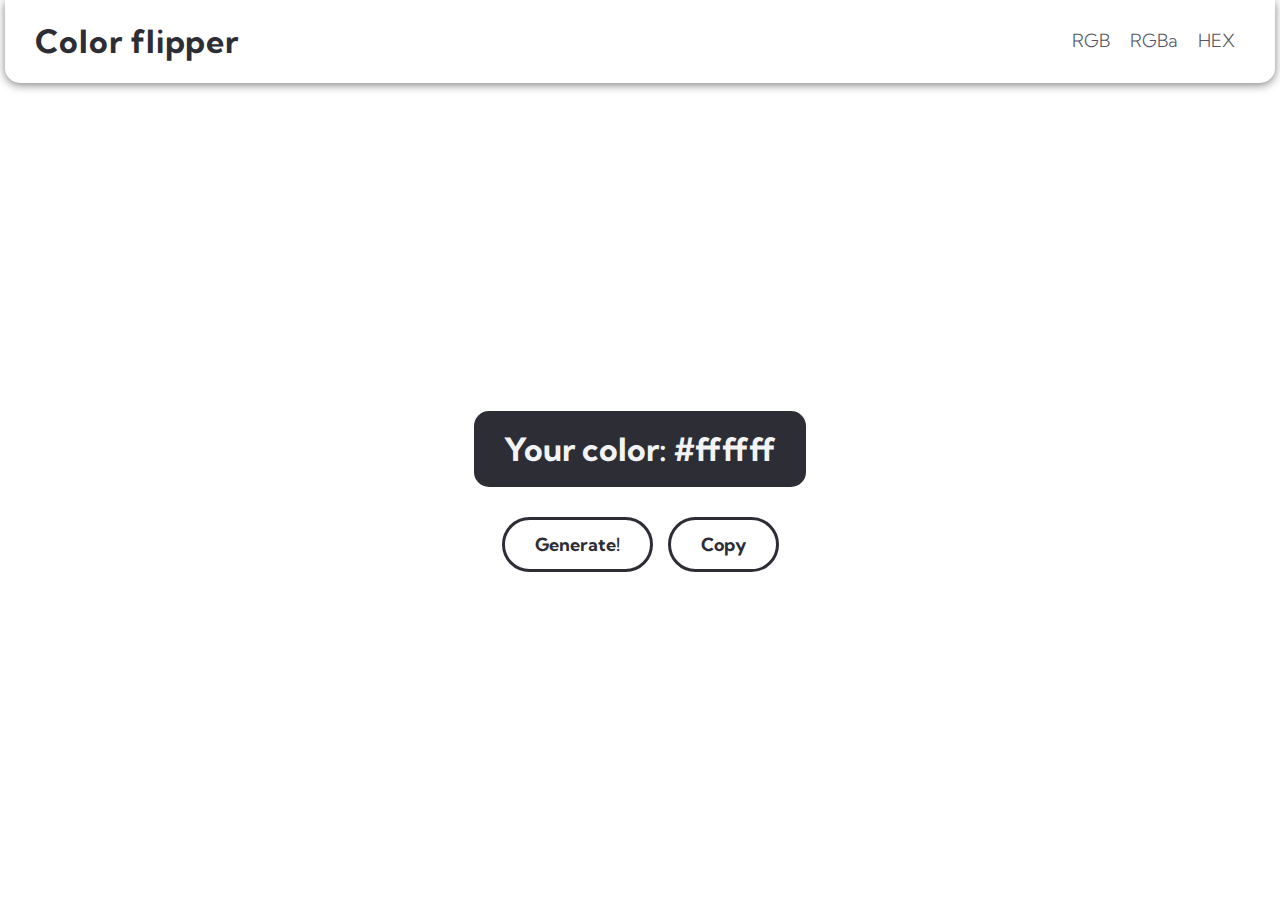
==== hex.html @ 045ec37d "add visual setup n basic app" ====
<!DOCTYPE html>
<html class="page" lang="en">
<head>
    <meta charset="UTF-8">
    <meta name="viewport" content="width=device-width, initial-scale=1.0">

    <link href="https://fonts.googleapis.com/css2?family=Kumbh+Sans:wght@300;400;700&display=swap" rel="stylesheet">
    <link rel="stylesheet" href="styles/css/normalize.css">
    <link rel="stylesheet" href="styles/css/main.css">
    
    <title>Color flipper</title>
</head>
<body class="page__body">
    <div class="page__bodyWrapper">
        <!-- Header -->
        <header class="header page__header">
            <h1 class="header__title">Color flipper</h1>
            <button class="header__button header__button--closed" id="header__button">
                <svg class="header__icon header__icon--menu" 
                     viewBox="0 0 32 32" xmlns="http://www.w3.org/2000/svg">
                    <path d="M5 8h22M5 16h22M27 24H5" stroke-width="3" stroke="#2d2d36" stroke-linecap="round"/>
                </svg>
                <svg class="header__icon header__icon--cross" 
                     viewBox="0 0 32 32" xmlns="http://www.w3.org/2000/svg">
                    <path d="M7 24L25 8M25 24L7 8" stroke-width="3" stroke="#2d2d36" stroke-linecap="round"/>
                </svg>
            </button>
            <nav class="header__nav header__nav--closed">
                <ul class="header__menu">
                    <li class="header__menuItem">
                        <a href="#" class="header__menuLink"><span>RGB</span></a>
                    </li>
                    <li class="header__menuItem">
                        <a href="#" class="header__menuLink"><span>RGBa</span></a>
                    </li>
                    <li class="header__menuItem">
                        <a href="#" class="header__menuLink"><span>HEX</span></a>
                    </li>
                </ul>
            </nav>
        </header>
        <!-- Main -->
        <main class="main page__main">
            <div class="main__container">
                <h2 class="main__title">
                    Your color:
                    <span class="color main__color" id="currentColor">
                        #ffffff
                    </span>
                </h2>
                <div class="main__buttonsWrapper">
                    <button class="main__button" id="buttonGenerate">Generate!</button>
                    <button class="main__button" id="buttonCopy">Copy</button>
                </div>
            </div>
        </main>
    </div>
    <!-- App -->
    <script src="script/app.js"></script>
    <script src="script/header.js"></script>
</body>
</html>
---- styles/css/main.css ----
.page__body {
  font-family: 'Kumbh Sans', sans-serif;
  height: 100vh;
  display: -ms-grid;
  display: grid;
}

.page__bodyWrapper {
  grid-row: 1 / -1;
  display: -ms-grid;
  display: grid;
  -ms-grid-rows: [header-start] min-content [header-end appBody-start] 1fr [appBody-end];
      grid-template-rows: [header-start] -webkit-min-content [header-end appBody-start] 1fr [appBody-end];
      grid-template-rows: [header-start] min-content [header-end appBody-start] 1fr [appBody-end];
  -ms-grid-columns: 1fr;
      grid-template-columns: 1fr;
}

.page__header {
  grid-row: header-start / header-end;
  z-index: 1;
}

.page__main {
  grid-row: appBody-start / appBody-end;
}

.page {
  -webkit-box-sizing: border-box;
          box-sizing: border-box;
}

*, *::before, *::after {
  -webkit-box-sizing: inherit;
          box-sizing: inherit;
}

.header {
  background-color: #ffffff;
  color: #2d2d36;
  margin: 0 5px;
  padding: 15px 30px;
  -webkit-box-shadow: 0 2px 10px grey;
          box-shadow: 0 2px 10px grey;
  border-bottom-left-radius: 15px;
  border-bottom-right-radius: 15px;
  position: relative;
  display: -webkit-box;
  display: -ms-flexbox;
  display: flex;
  -webkit-box-pack: justify;
      -ms-flex-pack: justify;
          justify-content: space-between;
  -webkit-box-align: center;
      -ms-flex-align: center;
          align-items: center;
}

.header__title {
  margin: 0;
  letter-spacing: 0.05ch;
}

@media (max-width: 480px) {
  .header__title {
    margin: 0;
    letter-spacing: 0.1ch;
    font-size: 24px;
  }
}

@media (min-width: 480px) {
  .header__button {
    display: none;
  }
}

@media (max-width: 480px) {
  .header__button {
    border: none;
    background-color: transparent;
    padding: 0;
  }
  .header__icon {
    width: 38px;
    height: 38px;
  }
  .header__button--closed .header__icon--cross {
    display: none;
  }
  .header__nav--closed {
    display: none;
  }
  .header__button--opened .header__icon--menu {
    display: none;
  }
  .header__nav--opened {
    display: block;
  }
}

@media (max-width: 480px) {
  .header__nav {
    background-color: #2d2d36;
    position: absolute;
    top: 50px;
    right: 35px;
    z-index: 1;
    padding: 25px;
    border-radius: 15px;
  }
}

.header__menu {
  list-style: none;
  padding: 0;
  margin-right: 10px;
  display: -ms-grid;
  display: grid;
  grid-auto-flow: column;
  -ms-grid-columns: min-content;
      grid-template-columns: -webkit-min-content;
      grid-template-columns: min-content;
  -webkit-column-gap: 20px;
          column-gap: 20px;
}

.header__menu .header__menuLink {
  border-bottom: 0 solid #545463;
  -webkit-transition: border-bottom 50ms ease-out;
  transition: border-bottom 50ms ease-out;
  text-decoration: none;
  color: #545463;
  font-size: 18px;
  font-weight: 300;
}

.header__menu .header__menuLink:hover, .header__menu .header__menuLink:active, .header__menu .header__menuLink:focus {
  border-bottom: solid 2px #545463;
  -webkit-transition: border-bottom 100ms ease;
  transition: border-bottom 100ms ease;
}

.header__menu .header__menuLink span {
  display: inline-block;
  -webkit-transform: translateY(0);
          transform: translateY(0);
  -webkit-transition: -webkit-transform 150ms ease-out;
  transition: -webkit-transform 150ms ease-out;
  transition: transform 150ms ease-out;
  transition: transform 150ms ease-out, -webkit-transform 150ms ease-out;
}

.header__menu .header__menuLink:hover span {
  -webkit-transform: translateY(-2px);
          transform: translateY(-2px);
  -webkit-transition: -webkit-transform 150ms ease-out;
  transition: -webkit-transform 150ms ease-out;
  transition: transform 150ms ease-out;
  transition: transform 150ms ease-out, -webkit-transform 150ms ease-out;
}

@media (max-width: 480px) {
  .header__menu {
    margin: 0;
    grid-auto-flow: row;
    row-gap: 25px;
  }
  .header__menu .header__menuLink {
    color: #f3f3f3;
  }
}

.main {
  display: -ms-grid;
  display: grid;
  place-items: center;
  color: #2d2d36;
  padding: 20px;
}

.main__container {
  -ms-flex-item-align: center;
      align-self: center;
  display: -webkit-box;
  display: -ms-flexbox;
  display: flex;
  -webkit-box-orient: vertical;
  -webkit-box-direction: normal;
      -ms-flex-flow: column nowrap;
          flex-flow: column nowrap;
}

.main__title {
  margin: 0;
  padding: 20px 30px;
  background-color: #2d2d36;
  border-radius: 15px;
  color: #f3f3f3;
  font-size: 32px;
  text-align: center;
}

@media (max-width: 480px) {
  .main__title {
    font-size: 24px;
  }
}

.main__buttonsWrapper {
  width: -webkit-max-content;
  width: -moz-max-content;
  width: max-content;
  margin-top: 30px;
  -ms-flex-item-align: center;
      align-self: center;
  display: -webkit-box;
  display: -ms-flexbox;
  display: flex;
  -webkit-box-orient: horizontal;
  -webkit-box-direction: normal;
      -ms-flex-flow: row nowrap;
          flex-flow: row nowrap;
}

@media (max-width: 480px) {
  .main__buttonsWrapper {
    -webkit-box-orient: vertical;
    -webkit-box-direction: normal;
        -ms-flex-flow: column nowrap;
            flex-flow: column nowrap;
    width: 80%;
  }
}

.main__button {
  display: block;
  border: solid 3px #2d2d36;
  border-radius: 30px;
  background-color: transparent;
  padding: 15px 30px 13px;
  position: relative;
  font-size: 18px;
  font-weight: 700;
  color: #2d2d36;
  -webkit-transition-property: color, background-color, -webkit-transform;
  transition-property: color, background-color, -webkit-transform;
  transition-property: color, background-color, transform;
  transition-property: color, background-color, transform, -webkit-transform;
  -webkit-transition-duration: 150ms;
          transition-duration: 150ms;
  -webkit-transition-timing-function: ease-in;
          transition-timing-function: ease-in;
}

.main__button:first-of-type {
  margin-right: 15px;
}

@media (max-width: 480px) {
  .main__button:first-of-type {
    margin-right: 0;
    margin-bottom: 15px;
  }
}

.main__button:focus {
  outline: none;
  -webkit-transform: scale(1.1);
          transform: scale(1.1);
}

.main__button:hover, .main__button:active {
  outline: none;
  background-color: #2d2d36;
  color: #f3f3f3;
}
/*# sourceMappingURL=main.css.map */
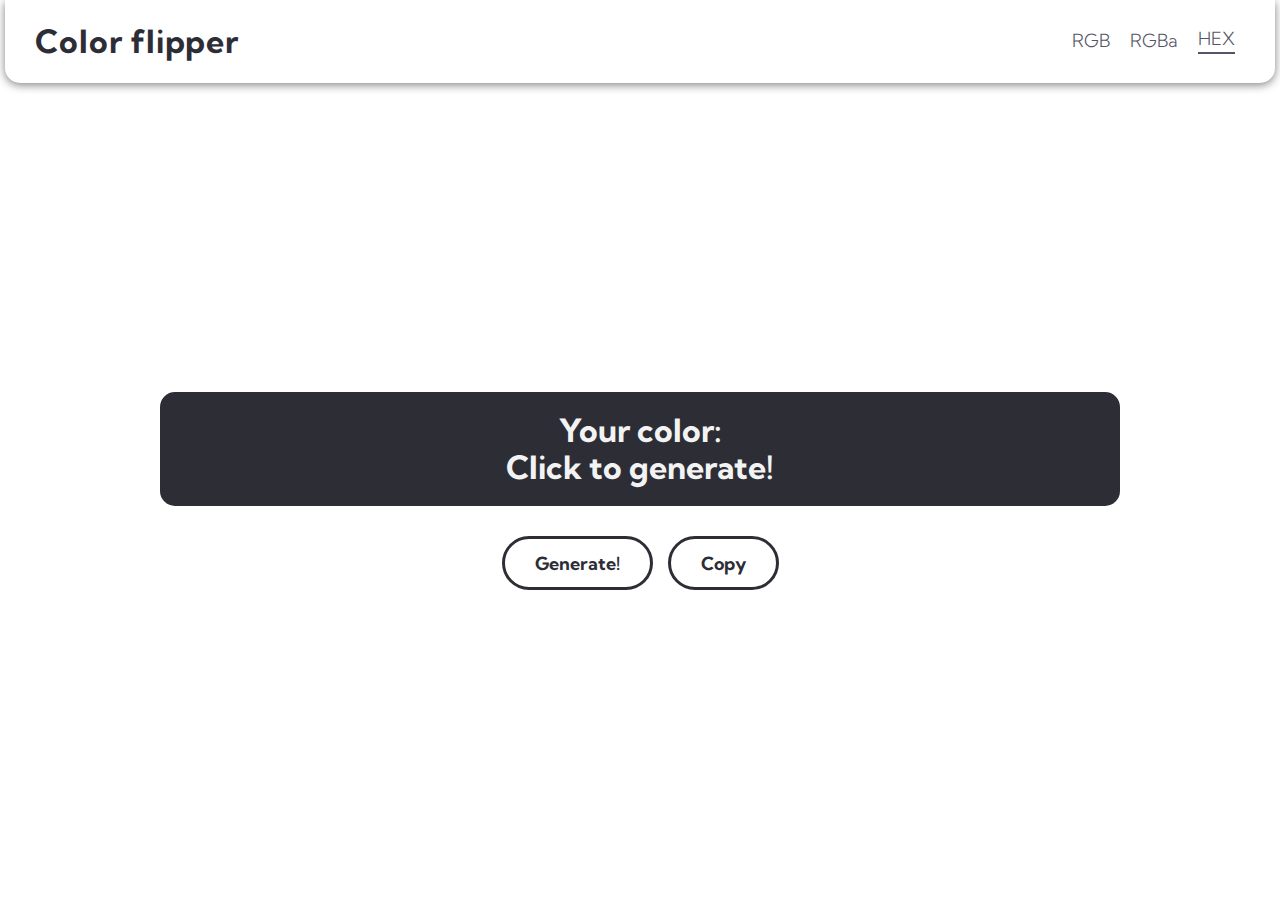
==== commit 1e037a8d: "add final setup" ====
--- a/hex.html
+++ b/hex.html
@@ -12,6 +12,10 @@
 </head>
 <body class="page__body">
     <div class="page__bodyWrapper">
+        <!-- Popup -->
+        <div class="popup page__popup" id="popup">
+            Copied to clipboard!
+        </div>        
         <!-- Header -->
         <header class="header page__header">
             <h1 class="header__title">Color flipper</h1>
@@ -28,13 +32,13 @@
             <nav class="header__nav header__nav--closed">
                 <ul class="header__menu">
                     <li class="header__menuItem">
-                        <a href="#" class="header__menuLink"><span>RGB</span></a>
+                        <a href="rgb.html" class="header__menuLink"><span>RGB</span></a>
                     </li>
                     <li class="header__menuItem">
-                        <a href="#" class="header__menuLink"><span>RGBa</span></a>
+                        <a href="rgba.html" class="header__menuLink"><span>RGBa</span></a>
                     </li>
                     <li class="header__menuItem">
-                        <a href="#" class="header__menuLink"><span>HEX</span></a>
+                        <a href="hex.html" class="header__menuLink header__menuLink--current"><span>HEX</span></a>
                     </li>
                 </ul>
             </nav>
@@ -45,7 +49,7 @@
                 <h2 class="main__title">
                     Your color:
                     <span class="color main__color" id="currentColor">
-                        #ffffff
+                        Click to generate!
                     </span>
                 </h2>
                 <div class="main__buttonsWrapper">
@@ -56,7 +60,9 @@
         </main>
     </div>
     <!-- App -->
-    <script src="script/app.js"></script>
     <script src="script/header.js"></script>
+    <script src="script/hex.js"></script>
+    <script src="script/copyBtn.js"></script>
+    <script src="script/popup.js"></script>
 </body>
 </html>--- a/styles/css/main.css
+++ b/styles/css/main.css
@@ -23,6 +23,17 @@
 
 .page__main {
   grid-row: appBody-start / appBody-end;
+}
+
+.page__popup {
+  position: absolute;
+  left: calc(50% - 160px);
+}
+
+@media (max-width: 480px) {
+  .page__popup {
+    left: calc(50% - 105px);
+  }
 }
 
 .page {
@@ -151,7 +162,7 @@
   transition: transform 150ms ease-out, -webkit-transform 150ms ease-out;
 }
 
-.header__menu .header__menuLink:hover span {
+.header__menu .header__menuLink:hover span, .header__menu .header__menuLink:focus span {
   -webkit-transform: translateY(-2px);
           transform: translateY(-2px);
   -webkit-transition: -webkit-transform 150ms ease-out;
@@ -160,6 +171,15 @@
   transition: transform 150ms ease-out, -webkit-transform 150ms ease-out;
 }
 
+.header__menu .header__menuLink--current {
+  border-bottom: solid 2px #545463;
+}
+
+.header__menu .header__menuLink--current span {
+  -webkit-transform: translateY(-2px);
+          transform: translateY(-2px);
+}
+
 @media (max-width: 480px) {
   .header__menu {
     margin: 0;
@@ -168,6 +188,29 @@
   }
   .header__menu .header__menuLink {
     color: #f3f3f3;
+  }
+}
+
+.popup {
+  background-color: #2d2d36;
+  padding: 20px 45px;
+  width: -webkit-max-content;
+  width: -moz-max-content;
+  width: max-content;
+  border-radius: 40px;
+  font-size: 24px;
+  text-align: center;
+  color: #f3f3f3;
+  -webkit-transition: -webkit-transform 800ms cubic-bezier(0.62, -0.15, 0.12, 1.31);
+  transition: -webkit-transform 800ms cubic-bezier(0.62, -0.15, 0.12, 1.31);
+  transition: transform 800ms cubic-bezier(0.62, -0.15, 0.12, 1.31);
+  transition: transform 800ms cubic-bezier(0.62, -0.15, 0.12, 1.31), -webkit-transform 800ms cubic-bezier(0.62, -0.15, 0.12, 1.31);
+}
+
+@media (max-width: 480px) {
+  .popup {
+    font-size: 18px;
+    padding: 15px 25px;
   }
 }
 
@@ -196,15 +239,33 @@
   padding: 20px 30px;
   background-color: #2d2d36;
   border-radius: 15px;
+  min-width: 48vw;
   color: #f3f3f3;
   font-size: 32px;
   text-align: center;
 }
 
+@media (min-width: 890px) {
+  .main__title {
+    min-width: 75vw;
+  }
+}
+
 @media (max-width: 480px) {
   .main__title {
     font-size: 24px;
-  }
+    min-width: 75vw;
+  }
+}
+
+@media (max-width: 395px) {
+  .main__title {
+    min-width: 90vw;
+  }
+}
+
+.main__title span {
+  display: block;
 }
 
 .main__buttonsWrapper {
